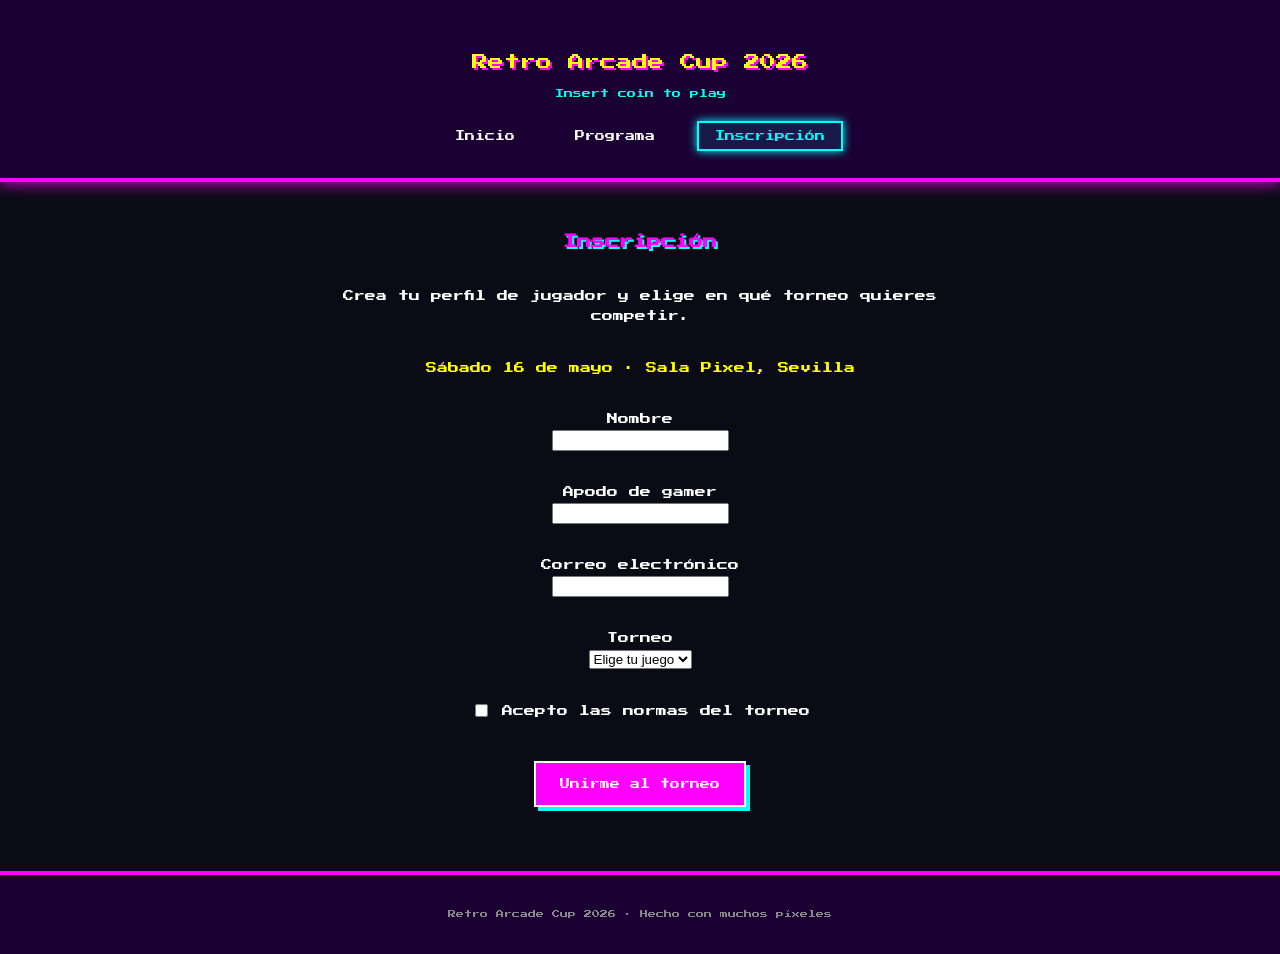
==== inscripcion.html @ d140692d "feat: añade página de inscripción" ====
<!DOCTYPE html>
<html lang="es">
<head>
  <meta charset="UTF-8">
  <meta name="viewport" content="width=device-width, initial-scale=1.0">
  <meta name="description" content="Inscripción a la Retro Arcade Cup 2026: regístrate como jugador y elige tu torneo.">
  <title>Inscripción | Retro Arcade Cup 2026</title>
  <link rel="preconnect" href="https://fonts.googleapis.com">
  <link rel="preconnect" href="https://fonts.gstatic.com" crossorigin>
  <link href="https://fonts.googleapis.com/css2?family=Press+Start+2P&display=swap" rel="stylesheet">
  <link rel="stylesheet" href="css/styles.css">
</head>
<body>
  <header>
    <p class="logo">Retro Arcade Cup 2026</p>
    <p class="slogan">Insert coin to play</p>
    <nav>
      <ul>
        <li><a href="index.html">Inicio</a></li>
        <li><a href="programa.html">Programa</a></li>
        <li><a href="inscripcion.html" class="active">Inscripción</a></li>
      </ul>
    </nav>
  </header>

  <main>
    <section class="hero">
      <h1>Inscripción</h1>
      <p class="desc">Crea tu perfil de jugador y elige en qué torneo quieres competir.</p>
      <p class="info-evento">Sábado 16 de mayo · Sala Pixel, Sevilla</p>
    </section>

    <section>
      <form action="#" method="post">
        <p class="desc">
          <label for="nombre">Nombre</label><br>
          <input type="text" id="nombre" name="nombre" required>
        </p>
        <p class="desc">
          <label for="apodo">Apodo de gamer</label><br>
          <input type="text" id="apodo" name="apodo" required>
        </p>
        <p class="desc">
          <label for="email">Correo electrónico</label><br>
          <input type="email" id="email" name="email" required>
        </p>
        <p class="desc">
          <label for="juego">Torneo</label><br>
          <select id="juego" name="juego" required>
            <option value="">Elige tu juego</option>
            <option value="mario-kart">Mario Kart</option>
            <option value="tetris">Tetris</option>
            <option value="street-fighter">Street Fighter</option>
          </select>
        </p>
        <p class="desc">
          <input type="checkbox" id="normas" name="normas" required>
          <label for="normas">Acepto las normas del torneo</label>
        </p>

        <div class="botones-cta">
          <button type="submit" class="btn">Unirme al torneo</button>
        </div>
      </form>
    </section>
  </main>

  <footer>
    <p>Retro Arcade Cup 2026 · Hecho con muchos píxeles</p>
  </footer>
</body>
</html>
---- css/styles.css ----
/* Estilos globales y estética arcade */
body {
    background-color: #0b0b16;
    color: #00ffff;
    font-family: 'Press Start 2P', monospace;
    margin: 0;
    padding: 0;
    font-size: 11px;
    line-height: 1.8;
}

/* Cabecera común */
header {
    background-color: #1a0033;
    border-bottom: 4px solid #ff00ff;
    text-align: center;
    padding: 2rem 1rem;
    box-shadow: 0 0 15px #ff00ff;
}

.logo {
    font-size: 16px;
    color: #ffff00;
    text-shadow: 2px 2px #ff00ff;
    margin-bottom: 0.5rem;
}

.slogan {
    color: #00ffff;
    font-size: 9px;
    margin-bottom: 1.5rem;
    text-shadow: 1px 1px #000;
}

/* Navegación */
nav ul {
    list-style: none;
    padding: 0;
    display: flex;
    justify-content: center;
    gap: 1.5rem;
    margin: 0;
    flex-wrap: wrap;
}

nav a {
    color: #ffffff;
    text-decoration: none;
    padding: 0.5rem 1rem;
    border: 2px solid transparent;
    transition: 0.2s;
    font-size: 10px;
}

nav a:hover, nav a.active {
    border-color: #00ffff;
    color: #00ffff;
    background-color: rgba(0, 255, 255, 0.1);
    box-shadow: 0 0 10px #00ffff;
}

/* Contenido Principal */
main {
    max-width: 900px;
    margin: 3rem auto;
    padding: 0 1rem;
    text-align: center;
}

.hero h1 {
    color: #ff00ff;
    font-size: 14px;
    margin-bottom: 2rem;
    text-shadow: 2px 2px #00ffff;
}

.info-evento {
    color: #ffff00;
    margin: 0.8rem 0;
}

.desc {
    color: #ffffff;
    margin: 2rem auto;
    max-width: 700px;
}

/* Botones de acción */
.botones-cta {
    margin-top: 2.5rem;
    display: flex;
    justify-content: center;
    gap: 1.5rem;
    flex-wrap: wrap;
}

.btn {
    background-color: #ff00ff;
    color: #ffffff;
    padding: 1rem 1.5rem;
    text-decoration: none;
    border: 2px solid #ffffff;
    box-shadow: 4px 4px 0px #00ffff;
    transition: 0.1s;
    font-family: 'Press Start 2P', monospace;
    font-size: 10px;
}

.btn:hover {
    background-color: #00ffff;
    color: #0b0b16;
    box-shadow: 4px 4px 0px #ff00ff;
    transform: translate(-2px, -2px);
}

/* Pie de página */
footer {
    background-color: #1a0033;
    border-top: 4px solid #ff00ff;
    text-align: center;
    padding: 1.5rem;
    color: #888;
    font-size: 8px;
    margin-top: 4rem;
}
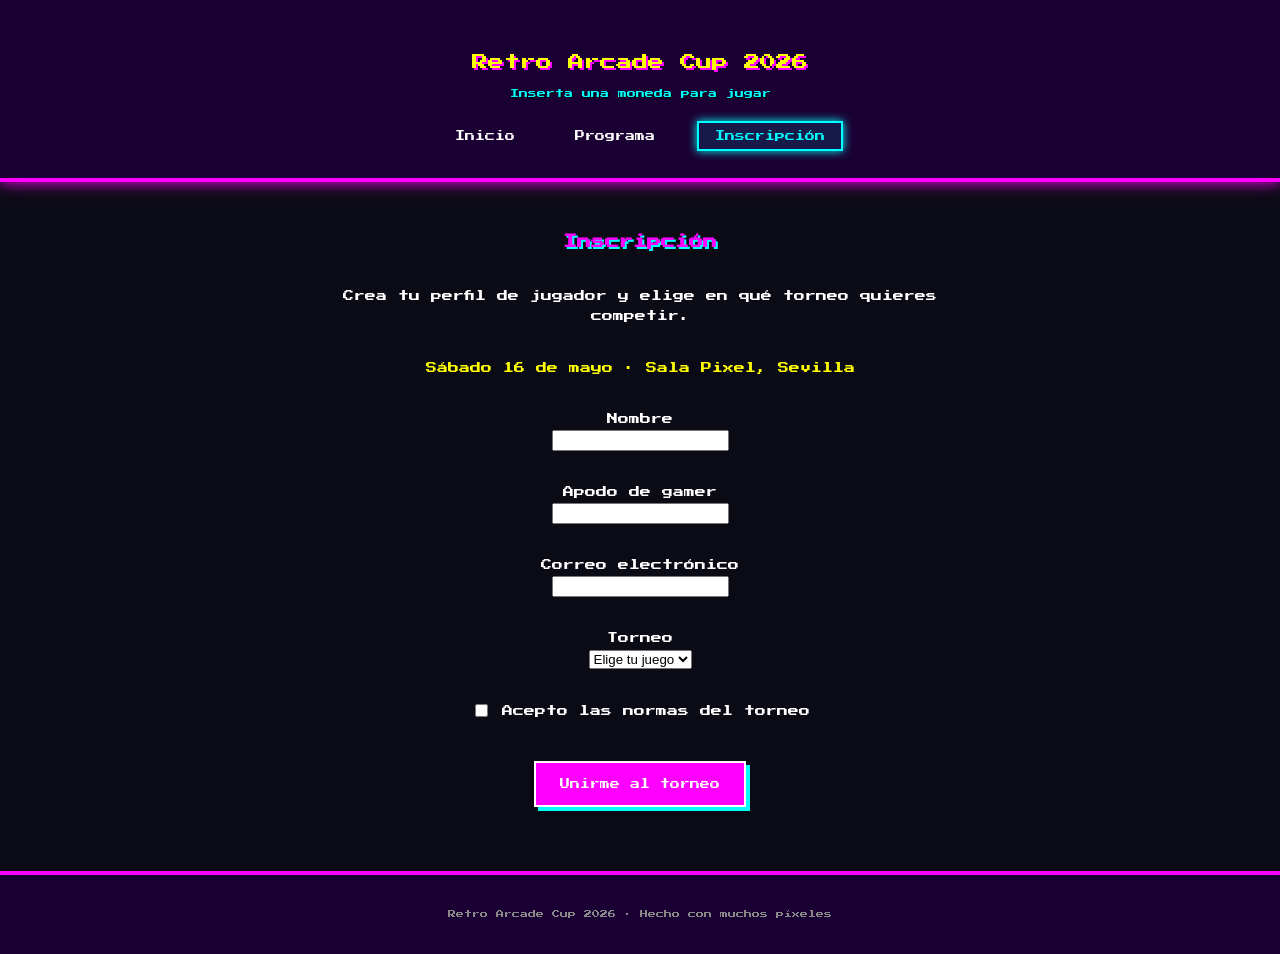
==== commit 5bf28392: "feat: modificación del archivo inscripcion.html" ====
--- a/inscripcion.html
+++ b/inscripcion.html
@@ -13,7 +13,7 @@
 <body>
   <header>
     <p class="logo">Retro Arcade Cup 2026</p>
-    <p class="slogan">Insert coin to play</p>
+    <p class="slogan">Inserta una moneda para jugar</p>
     <nav>
       <ul>
         <li><a href="index.html">Inicio</a></li>
